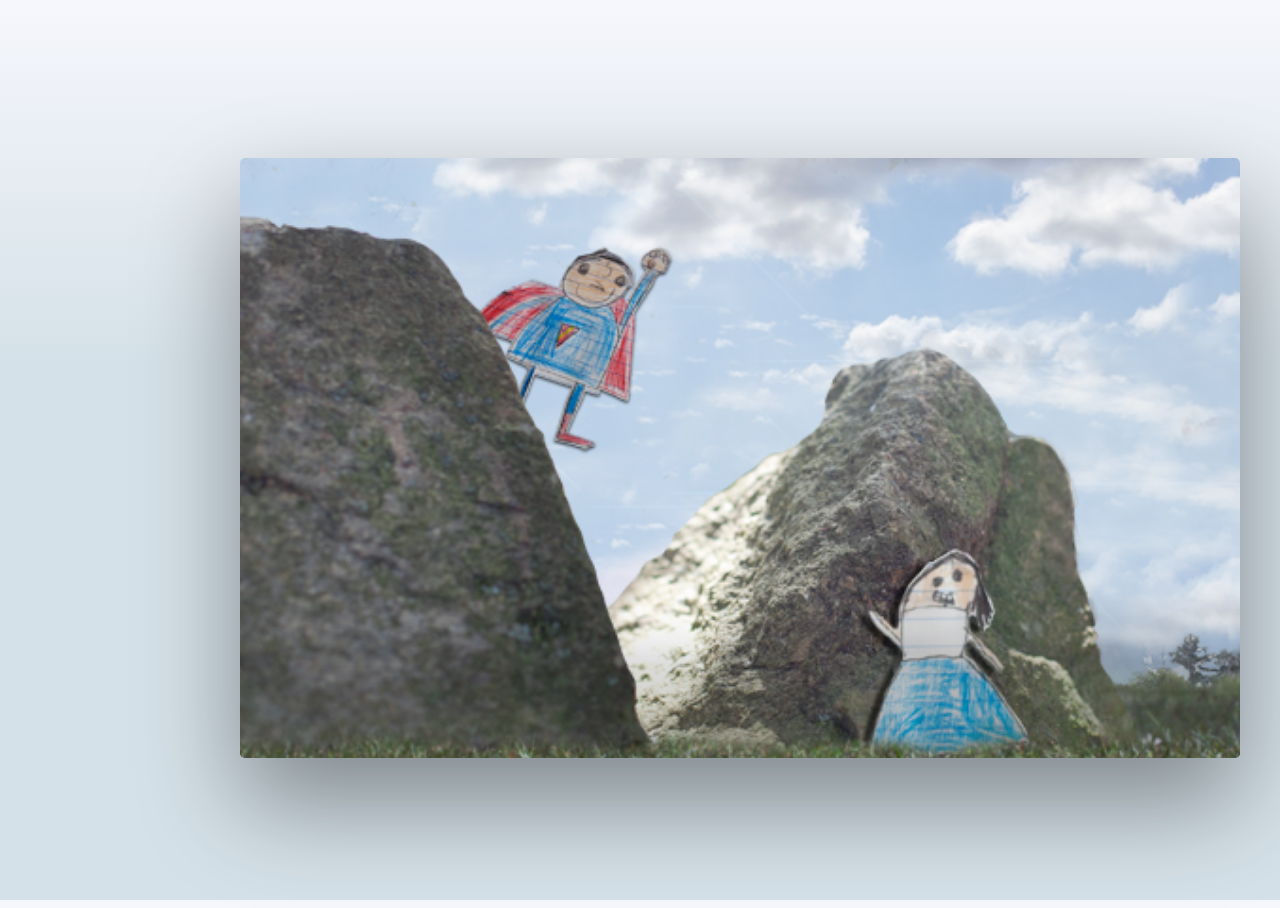
==== index.html @ c173d6ff "rename index" ====
<!DOCTYPE html>
<html>
    <head>
        <meta charset="utf-8">
        <link rel="stylesheet" type="text/css" href="parallax.css">
        <script src="https://ajax.googleapis.com/ajax/libs/jquery/2.1.4/jquery.min.js"></script>
        <title>parallax</title>
    </head>
    <body>
        <div data-offset=0.5 class="image">
            <div data-offset=-15 class="layer-1"></div>
            <div data-offset=-9 class="layer-2"></div>
            <div class="layer-3"></div>
            <div data-offset=2 class="layer-4"></div>
            <div data-offset=4 class="layer-5"></div>
            <div data-offset=8 class="layer-6"></div>
            <div data-offset=10 class="layer-7"></div>
        </div>
        <script type="text/javascript" src="parallax.js"></script>
    </body>
</html>
---- parallax.css ----
body, html {
    height: 100%;
    min-height: 100%;
}
body {
    background: linear-gradient(to bottom, #f6f7fc 0%,#d5e1e8 40%);
    transform-style: preserve-3d;
    transform: perspective(800px);
}
.image {
    width: 1000px;
    height: 600px;
    position: absolute;
    top: 50%;
    left: 50%;
    margin: -300px 0 0 -400px;
    border-radius: 5px;
    box-shadow: 0 45px 100px rgba(0, 0, 0, 0.4);
    overflow: hidden;
}
div[class*="layer-"] {
    position: absolute;
    top: -10px;
    left: -10px;
    right: -10px;
    bottom: -10px;
    background-size: 100% auto;
    background-repeat: no-repeat;
    background-position: 0 0;
    transition: 0.1s;
}
.image .layer-1 {
    background-image: url(img/sky.png);
}
.image .layer-2 {
    background-image: url(img/backtrees.png);
}
.image .layer-3 {
    /*top: 0;
    bottom: 0;
    left: 0;
    right: 0;*/
    background-image: url(img/middlemtn.png);
}
.image .layer-4 {
    background-image: url(img/superman.png);
}
.image .layer-5 {
    background-image: url(img/girl.png);
}
.image .layer-6 {
    background-image: url(img/leftmtn.png);
}
.image .layer-7 {
    background-image: url(img/grass.png);
}
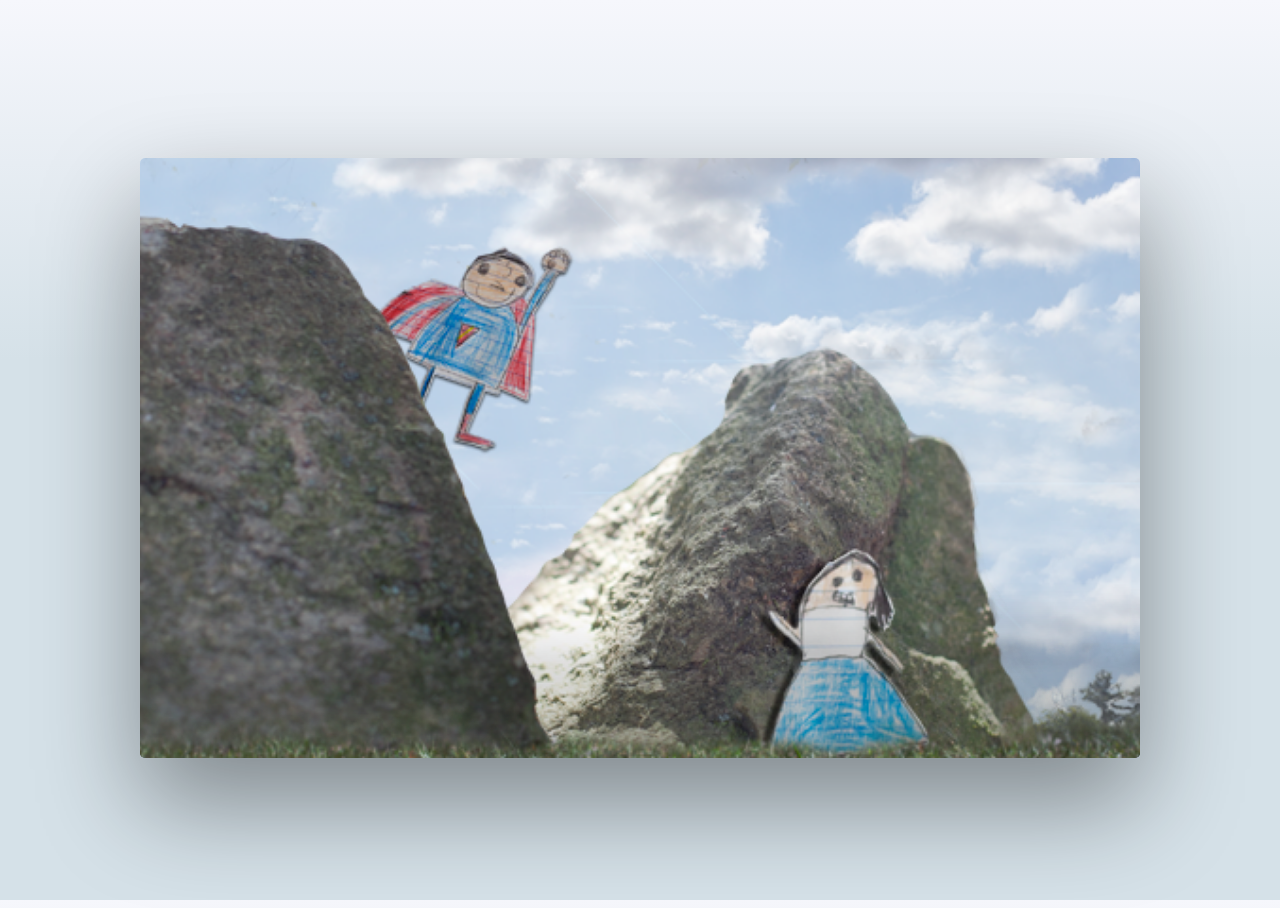
==== commit a37a8973: "fixes positioning of image and changes some data-offset" ====
--- a/index.html
+++ b/index.html
@@ -8,13 +8,13 @@
     </head>
     <body>
         <div data-offset=0.5 class="image">
-            <div data-offset=-15 class="layer-1"></div>
-            <div data-offset=-9 class="layer-2"></div>
+            <div data-offset=-8 class="layer-1"></div>
+            <div data-offset=-5 class="layer-2"></div>
             <div class="layer-3"></div>
             <div data-offset=2 class="layer-4"></div>
             <div data-offset=4 class="layer-5"></div>
-            <div data-offset=8 class="layer-6"></div>
-            <div data-offset=10 class="layer-7"></div>
+            <div data-offset=12 class="layer-6"></div>
+            <div data-offset=15 class="layer-7"></div>
         </div>
         <script type="text/javascript" src="parallax.js"></script>
     </body>
--- a/parallax.css
+++ b/parallax.css
@@ -13,7 +13,7 @@
     position: absolute;
     top: 50%;
     left: 50%;
-    margin: -300px 0 0 -400px;
+    margin: -300px 0 0 -500px;
     border-radius: 5px;
     box-shadow: 0 45px 100px rgba(0, 0, 0, 0.4);
     overflow: hidden;
@@ -33,7 +33,7 @@
     background-image: url(img/sky.png);
 }
 .image .layer-2 {
-    background-image: url(img/backtrees.png);
+    background-image: url(img/backtrees2.png);
 }
 .image .layer-3 {
     /*top: 0;
@@ -52,5 +52,5 @@
     background-image: url(img/leftmtn.png);
 }
 .image .layer-7 {
-    background-image: url(img/grass.png);
+    background-image: url(img/grass2.png);
 }
